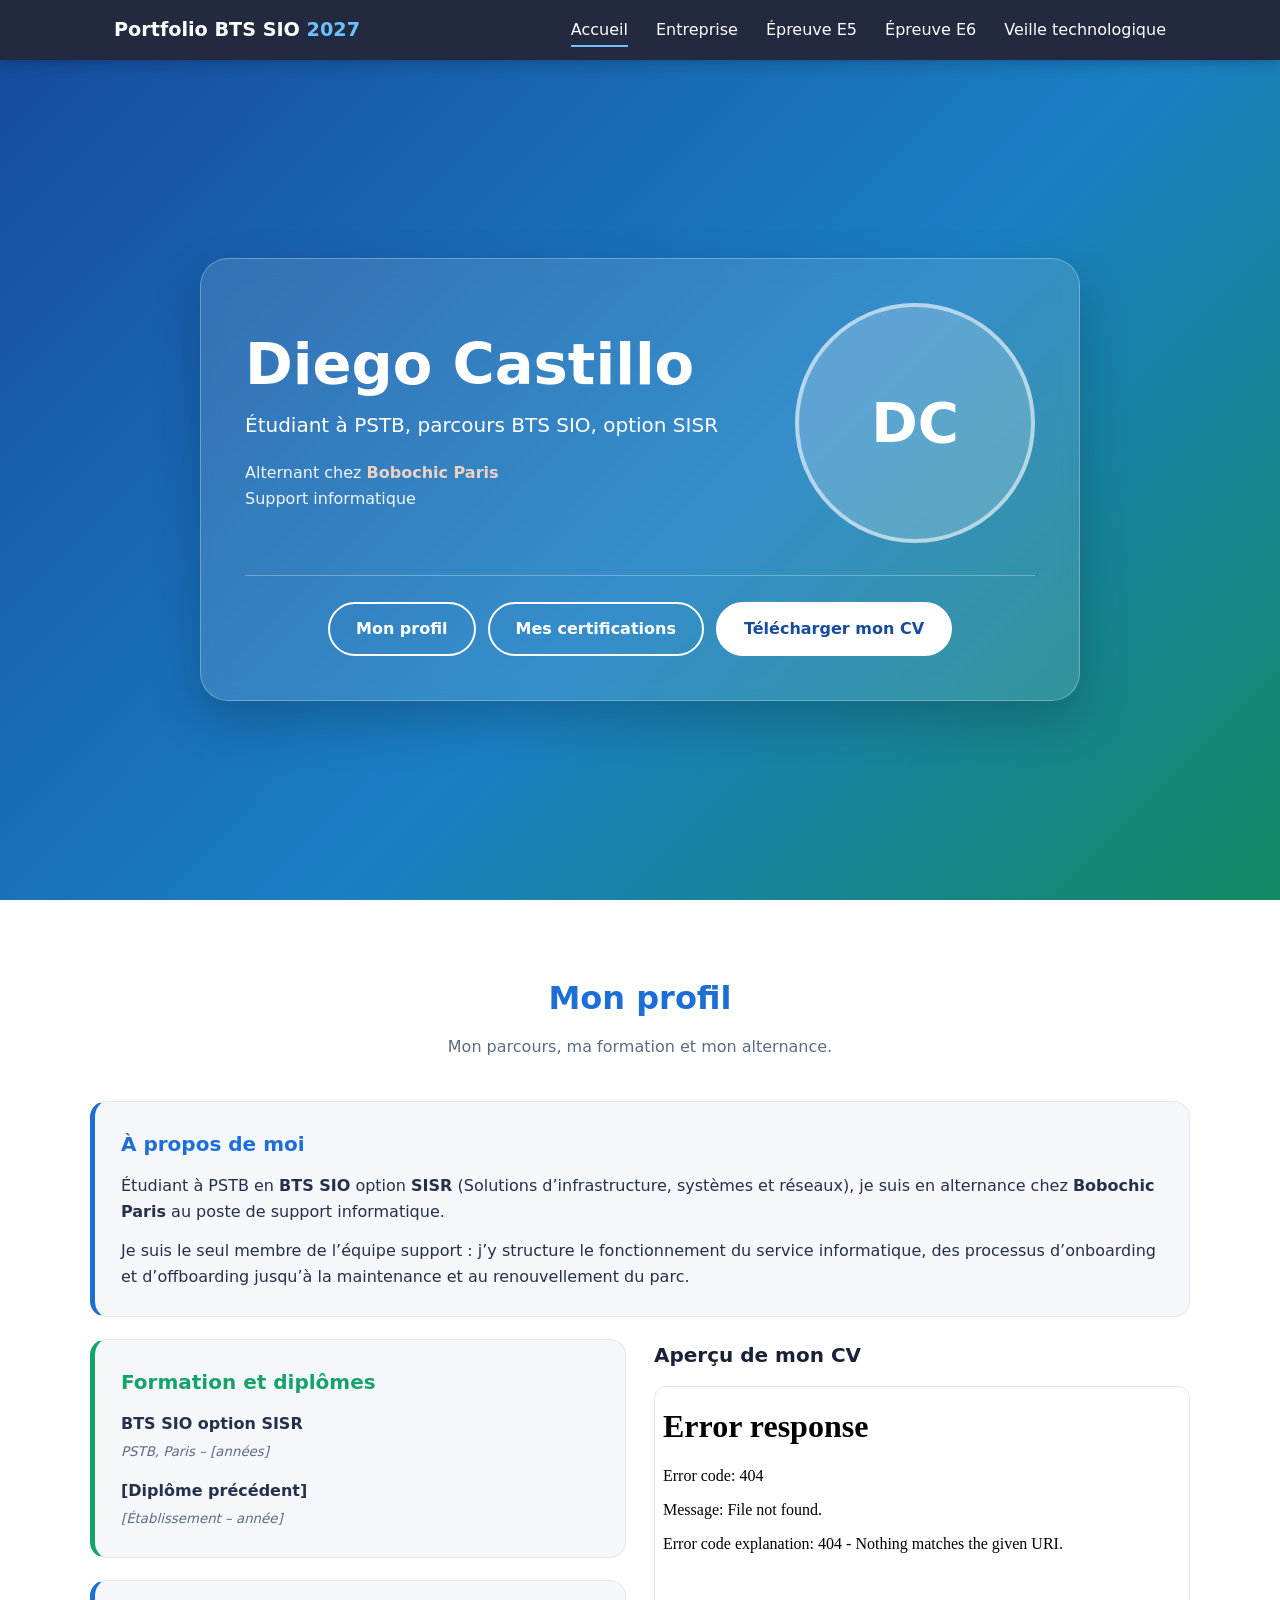
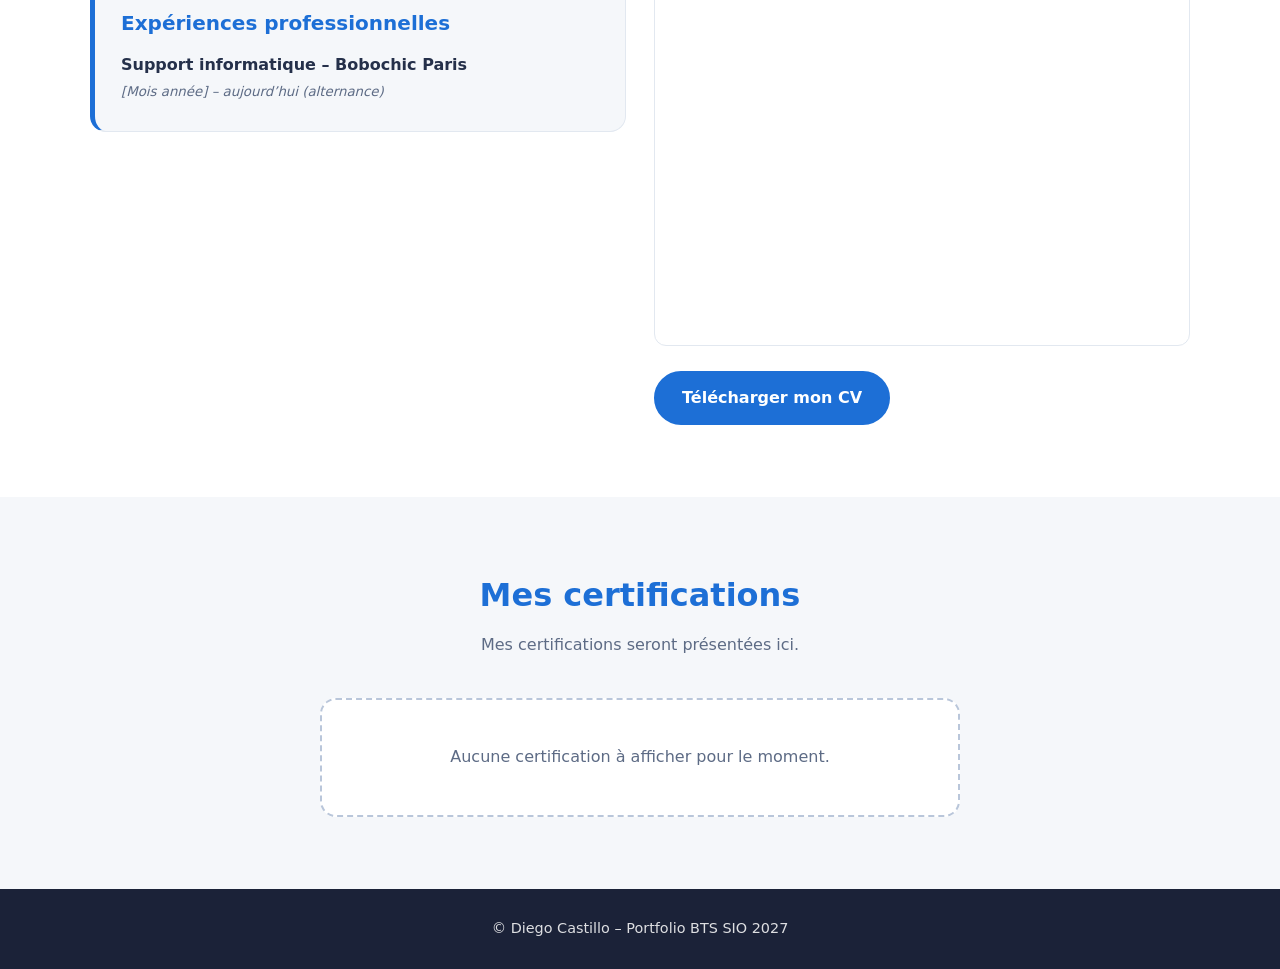
==== index.html @ ca201dca "Add files via upload" ====
<!DOCTYPE html>
<html lang="fr">
<head>
<meta charset="UTF-8">
<meta name="viewport" content="width=device-width, initial-scale=1">
<title>Diego Castillo – Portfolio BTS SIO 2027</title>
<link rel="stylesheet" href="style.css">
</head>
<body id="top">
<header class="site-header">
<nav class="nav" aria-label="Navigation principale">
<a class="brand" href="index.html">Portfolio BTS SIO <span>2027</span></a>
<button class="menu-btn" aria-label="Ouvrir le menu" aria-expanded="false"><span></span><span></span><span></span></button>
<ul class="menu">
<li><a href="index.html" aria-current="page">Accueil</a></li>
<li><a href="entreprise.html">Entreprise</a></li>
<li><a href="e5.html">Épreuve E5</a></li>
<li><a href="e6.html">Épreuve E6</a></li>
<li><a href="veille.html">Veille technologique</a></li>
</ul>
</nav>
</header>
<main>
<section class="hero" id="accueil">
  <div class="hero-card">
    <div class="hero-main">
      <div>
        <h1>Diego Castillo</h1>
        <p class="role">Étudiant à PSTB, parcours BTS SIO, option SISR</p>
        <p class="job">Alternant chez <strong>Bobochic Paris</strong><br>Support informatique</p>
      </div>
      <div class="photo"><span>DC</span><img src="images/photo.jpg" alt="Photo de Diego Castillo" onerror="this.remove()"></div>
    </div>
    <div class="hero-actions">
      <a class="btn-line" href="#profil">Mon profil</a>
      <a class="btn-line" href="#certifications">Mes certifications</a>
      <a class="btn-solid" href="documents/cv.pdf" download>Télécharger mon CV</a>
    </div>
  </div>
</section>

<section class="section alt" id="profil">
  <div class="wrap">
    <h2>Mon profil</h2>
    <p class="lead">Mon parcours, ma formation et mon alternance.</p>
    <div class="stack">
      <div class="card">
        <h3>À propos de moi</h3>
        <p>Étudiant à PSTB en <strong>BTS SIO</strong> option <strong>SISR</strong> (Solutions d’infrastructure, systèmes et réseaux), je suis en alternance chez <strong>Bobochic Paris</strong> au poste de support informatique.</p>
        <p>Je suis le seul membre de l’équipe support : j’y structure le fonctionnement du service informatique, des processus d’onboarding et d’offboarding jusqu’à la maintenance et au renouvellement du parc.</p>
      </div>
      <div class="profile-grid">
        <div class="stack">
          <div class="card green">
            <h3>Formation et diplômes</h3>
            <div class="item"><strong>BTS SIO option SISR</strong><small>PSTB, Paris – [années]</small></div>
            <div class="item"><strong>[Diplôme précédent]</strong><small>[Établissement – année]</small></div>
          </div>
          <div class="card">
            <h3>Expériences professionnelles</h3>
            <div class="item"><strong>Support informatique – Bobochic Paris</strong><small>[Mois année] – aujourd’hui (alternance)</small></div>
          </div>
        </div>
        <div>
          <h3 class="block-title">Aperçu de mon CV</h3>
          <iframe class="cv-frame" src="documents/cv.pdf#view=FitH" title="Aperçu de mon CV"></iframe>
          <a class="btn-blue" href="documents/cv.pdf" download>Télécharger mon CV</a>
        </div>
      </div>
    </div>
  </div>
</section>

<section class="section" id="certifications">
  <div class="wrap">
    <h2>Mes certifications</h2>
    <p class="lead">Mes certifications seront présentées ici.</p>
    <div class="empty">Aucune certification à afficher pour le moment.</div>
  </div>
</section>
</main>
<footer class="site-footer"><p>&copy; Diego Castillo – Portfolio BTS SIO 2027</p></footer>
<a class="totop" href="#top" aria-label="Retour en haut">↑</a>
<script src="script.js"></script>
</body>
</html>
---- style.css ----
:root{--primary:#1d6fd6;--primary-d:#164c9e;--secondary:#14a46a;--accent:#f0793a;--dark:#1b2238;--light:#f5f7fa;--text:#25304a;--muted:#5d6b85;--line:#e2e8f0;--radius:16px;--shadow:0 6px 24px rgba(27,34,56,.08)}
*,*::before,*::after{box-sizing:border-box}
html{scroll-behavior:smooth;scroll-padding-top:76px}
body{margin:0;font-family:"Segoe UI",system-ui,-apple-system,Roboto,Arial,sans-serif;color:var(--text);background:var(--light);line-height:1.65}
a{color:var(--primary)}
:focus-visible{outline:3px solid var(--accent);outline-offset:3px}
@media(prefers-reduced-motion:reduce){html{scroll-behavior:auto}}

/* En-tête */
.site-header{position:sticky;top:0;z-index:50;background:rgba(27,34,56,.96);backdrop-filter:blur(8px);box-shadow:0 2px 14px rgba(0,0,0,.25)}
.nav{max-width:1100px;margin:0 auto;padding:14px 24px;display:flex;align-items:center;justify-content:space-between;gap:16px}
.brand{color:#fff;font-weight:700;font-size:1.2rem;text-decoration:none}
.brand span{color:#6cc1ff}
.menu{display:flex;gap:28px;list-style:none;margin:0;padding:0}
.menu a{color:#fff;text-decoration:none;font-weight:500;padding:6px 0;border-bottom:2px solid transparent}
.menu a:hover,.menu a[aria-current="page"]{border-color:#6cc1ff}
.menu-btn{display:none;background:none;border:0;padding:8px;cursor:pointer}
.menu-btn span{display:block;width:26px;height:3px;background:#fff;margin:5px 0;border-radius:2px}

/* Accueil */
.hero{min-height:calc(100vh - 60px);display:grid;place-items:center;padding:48px 24px;background:linear-gradient(135deg,#164c9e,#1a7fc4 55%,#138a63);color:#fff}
.hero-card{width:100%;max-width:880px;background:rgba(255,255,255,.12);border:1px solid rgba(255,255,255,.28);border-radius:28px;padding:44px;backdrop-filter:blur(10px);box-shadow:0 20px 50px rgba(0,0,0,.2)}
.hero-main{display:grid;grid-template-columns:1fr auto;gap:36px;align-items:center}
.hero h1{margin:0 0 12px;font-size:clamp(2.2rem,5vw,3.6rem);line-height:1.1}
.hero .role{font-size:1.25rem;margin:0 0 18px}
.hero .job{margin:0;opacity:.92}
.hero .job strong{color:#ffd9c2}
.photo{position:relative;width:240px;height:240px;border-radius:50%;border:4px solid rgba(255,255,255,.55);background:rgba(255,255,255,.2);display:grid;place-items:center;font-size:3.5rem;font-weight:700;overflow:hidden}
.photo img{position:absolute;inset:0;width:100%;height:100%;object-fit:cover}
.hero-actions{display:flex;flex-wrap:wrap;gap:12px;justify-content:center;margin-top:32px;padding-top:26px;border-top:1px solid rgba(255,255,255,.3)}

/* Boutons */
.btn-line,.btn-solid,.btn-blue{display:inline-block;padding:12px 26px;border-radius:999px;font-weight:600;text-decoration:none;border:2px solid #fff;transition:background .2s,color .2s}
.btn-line{color:#fff}
.btn-line:hover{background:#fff;color:var(--primary-d)}
.btn-solid{background:#fff;color:var(--primary-d)}
.btn-solid:hover{background:transparent;color:#fff}
.btn-blue{background:var(--primary);border-color:var(--primary);color:#fff}
.btn-blue:hover{background:var(--primary-d);border-color:var(--primary-d)}

/* Sections */
.section{padding:72px 24px}
.section.alt{background:#fff}
.wrap{max-width:1100px;margin:0 auto}
.section h2{text-align:center;margin:0 0 10px;font-size:2rem;color:var(--primary)}
.lead{text-align:center;color:var(--muted);margin:0 auto 40px;max-width:60ch}
.page-head{background:linear-gradient(135deg,#164c9e,#1a7fc4 55%,#138a63);color:#fff;text-align:center;padding:56px 24px}
.page-head h1{margin:0 0 8px;font-size:clamp(1.8rem,4vw,2.6rem)}
.page-head p{margin:0;opacity:.92}
.stack{display:grid;gap:22px}
.profile-grid{display:grid;grid-template-columns:1fr 1fr;gap:28px;align-items:start}
.block-title{margin:0 0 14px;font-size:1.25rem;color:var(--dark)}

/* Cartes */
.card{background:#fff;border-radius:var(--radius);padding:26px;box-shadow:var(--shadow);border-left:5px solid var(--primary)}
.section.alt .card{background:var(--light);box-shadow:none;border-top:1px solid var(--line);border-right:1px solid var(--line);border-bottom:1px solid var(--line)}
.card.green{border-left-color:var(--secondary)}
.card h3{margin:0 0 12px;color:var(--primary);font-size:1.25rem}
.card.green h3{color:var(--secondary)}
.card p{margin:0 0 12px}
.card p:last-child{margin-bottom:0}
.item{margin:0 0 14px}
.item:last-child{margin:0}
.item strong{display:block}
.item small{color:var(--muted);font-style:italic}
.cv-frame{width:100%;height:560px;border:1px solid var(--line);border-radius:12px;background:#fff;margin-bottom:16px}
.empty{max-width:640px;margin:0 auto;text-align:center;padding:44px 24px;border:2px dashed #b9c6da;border-radius:var(--radius);color:var(--muted);background:#fff}
.fiche{display:grid;grid-template-columns:max-content 1fr;gap:12px 28px;margin:0}
.fiche dt{font-weight:600;color:var(--primary)}
.fiche dd{margin:0}
.cards{display:grid;grid-template-columns:repeat(auto-fit,minmax(280px,1fr));gap:24px}
.proj{display:flex;flex-direction:column;border-left:0;border-top:5px solid var(--primary)}
.proj p{flex:1}
.proj .btn-blue{align-self:flex-start}
.tags{list-style:none;display:flex;flex-wrap:wrap;gap:8px;padding:0;margin:0 0 18px}
.tags li{font-size:.78rem;font-weight:600;padding:3px 12px;border-radius:999px;background:#e3efff;color:var(--primary-d)}
.tags .t-green{background:#dcf5e9;color:#0b6b43}
.tags .t-orange{background:#ffe9dc;color:#a8480f}
.actions{text-align:center;margin-bottom:36px}

/* Pied de page */
.site-footer{background:var(--dark);color:#fff;text-align:center;padding:28px 24px}
.site-footer p{margin:0;opacity:.85;font-size:.9rem}
.totop{position:fixed;right:24px;bottom:24px;width:46px;height:46px;border-radius:50%;background:var(--primary);color:#fff;display:grid;place-items:center;text-decoration:none;font-size:1.3rem;box-shadow:0 6px 18px rgba(0,0,0,.25);opacity:0;pointer-events:none;transition:opacity .25s}
.totop.show{opacity:1;pointer-events:auto}

@media(max-width:760px){
  .menu-btn{display:block}
  .nav{flex-wrap:wrap}
  .menu{display:none;flex-direction:column;gap:0;width:100%}
  .menu.open{display:flex}
  .menu a{display:block;padding:12px 0}
  .hero-card{padding:28px}
  .hero-main{grid-template-columns:1fr;justify-items:center;text-align:center}
  .photo{width:180px;height:180px;order:-1}
  .profile-grid{grid-template-columns:1fr}
  .fiche{grid-template-columns:1fr;gap:2px}
  .fiche dd{margin-bottom:12px}
  .section{padding:52px 20px}
}
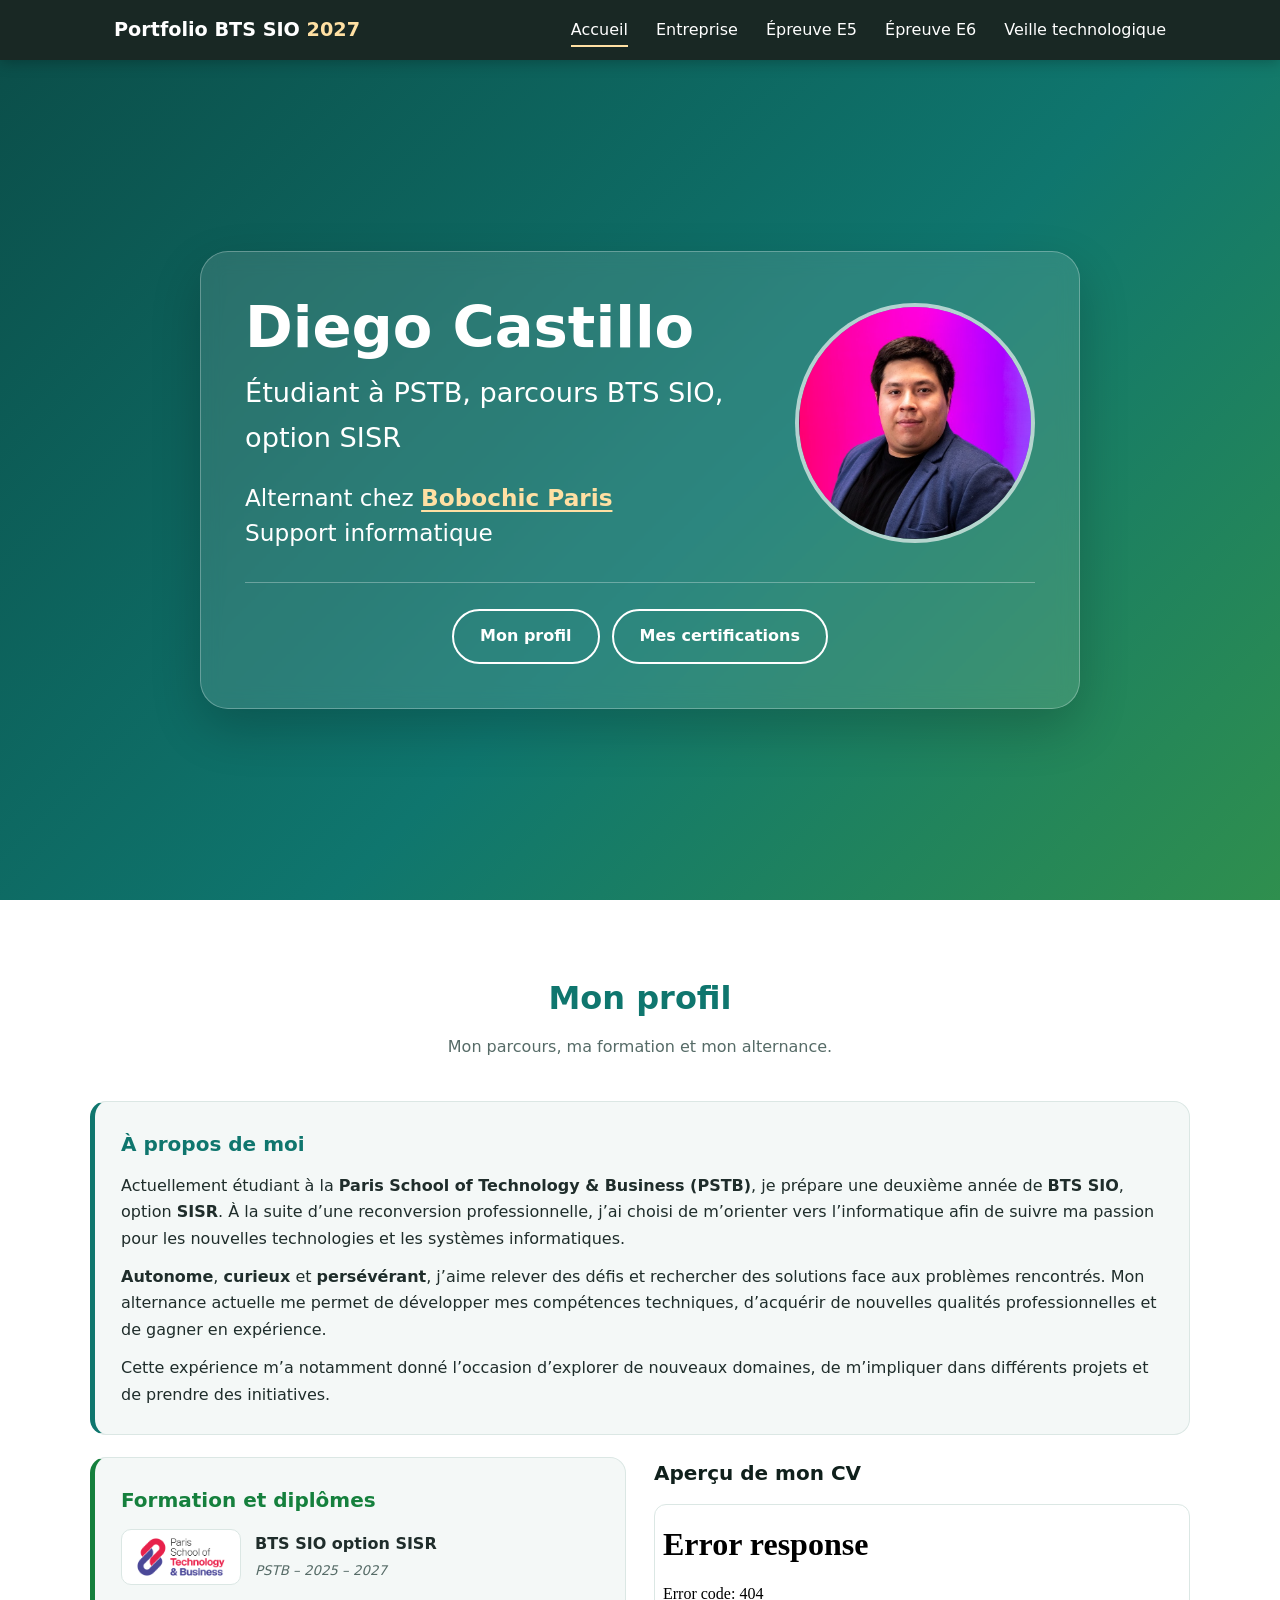
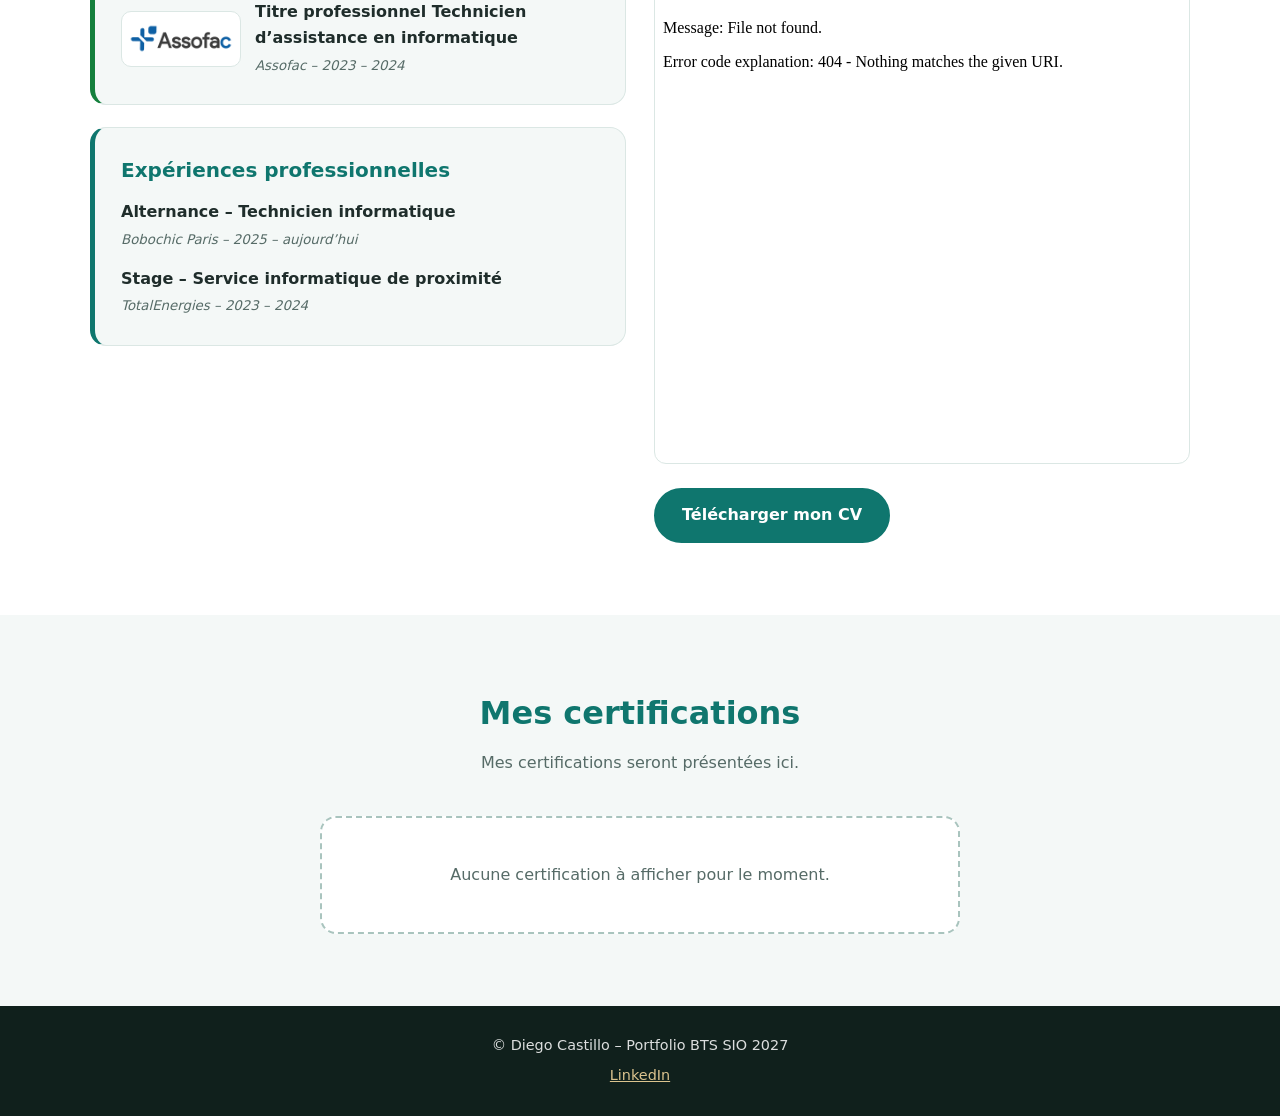
==== commit c927f0f3: "Add files via upload" ====
--- a/index.html
+++ b/index.html
@@ -27,14 +27,13 @@
       <div>
         <h1>Diego Castillo</h1>
         <p class="role">Étudiant à PSTB, parcours BTS SIO, option SISR</p>
-        <p class="job">Alternant chez <strong>Bobochic Paris</strong><br>Support informatique</p>
+        <p class="job">Alternant chez <a href="https://bobochicparis.com/fr/" target="_blank" rel="noopener">Bobochic Paris</a><br>Support informatique</p>
       </div>
       <div class="photo"><span>DC</span><img src="images/photo.jpg" alt="Photo de Diego Castillo" onerror="this.remove()"></div>
     </div>
     <div class="hero-actions">
       <a class="btn-line" href="#profil">Mon profil</a>
       <a class="btn-line" href="#certifications">Mes certifications</a>
-      <a class="btn-solid" href="documents/cv.pdf" download>Télécharger mon CV</a>
     </div>
   </div>
 </section>
@@ -46,19 +45,21 @@
     <div class="stack">
       <div class="card">
         <h3>À propos de moi</h3>
-        <p>Étudiant à PSTB en <strong>BTS SIO</strong> option <strong>SISR</strong> (Solutions d’infrastructure, systèmes et réseaux), je suis en alternance chez <strong>Bobochic Paris</strong> au poste de support informatique.</p>
-        <p>Je suis le seul membre de l’équipe support : j’y structure le fonctionnement du service informatique, des processus d’onboarding et d’offboarding jusqu’à la maintenance et au renouvellement du parc.</p>
+        <p>Actuellement étudiant à la <strong>Paris School of Technology &amp; Business (PSTB)</strong>, je prépare une deuxième année de <strong>BTS SIO</strong>, option <strong>SISR</strong>. À la suite d’une reconversion professionnelle, j’ai choisi de m’orienter vers l’informatique afin de suivre ma passion pour les nouvelles technologies et les systèmes informatiques.</p>
+        <p><strong>Autonome</strong>, <strong>curieux</strong> et <strong>persévérant</strong>, j’aime relever des défis et rechercher des solutions face aux problèmes rencontrés. Mon alternance actuelle me permet de développer mes compétences techniques, d’acquérir de nouvelles qualités professionnelles et de gagner en expérience.</p>
+        <p>Cette expérience m’a notamment donné l’occasion d’explorer de nouveaux domaines, de m’impliquer dans différents projets et de prendre des initiatives.</p>
       </div>
       <div class="profile-grid">
         <div class="stack">
           <div class="card green">
             <h3>Formation et diplômes</h3>
-            <div class="item"><strong>BTS SIO option SISR</strong><small>PSTB, Paris – [années]</small></div>
-            <div class="item"><strong>[Diplôme précédent]</strong><small>[Établissement – année]</small></div>
+            <div class="item logo"><img src="images/logo-pstb.png" alt="Logo PSTB" onerror="this.remove()"><div><strong>BTS SIO option SISR</strong><small>PSTB – 2025 – 2027</small></div></div>
+            <div class="item logo"><img src="images/logo-assofac.png" alt="Logo Assofac" onerror="this.remove()"><div><strong>Titre professionnel Technicien d’assistance en informatique</strong><small>Assofac – 2023 – 2024</small></div></div>
           </div>
           <div class="card">
             <h3>Expériences professionnelles</h3>
-            <div class="item"><strong>Support informatique – Bobochic Paris</strong><small>[Mois année] – aujourd’hui (alternance)</small></div>
+            <div class="item"><strong>Alternance – Technicien informatique</strong><small>Bobochic Paris – 2025 – aujourd’hui</small></div>
+            <div class="item"><strong>Stage – Service informatique de proximité</strong><small>TotalEnergies – 2023 – 2024</small></div>
           </div>
         </div>
         <div>
@@ -79,7 +80,7 @@
   </div>
 </section>
 </main>
-<footer class="site-footer"><p>&copy; Diego Castillo – Portfolio BTS SIO 2027</p></footer>
+<footer class="site-footer"><p>&copy; Diego Castillo – Portfolio BTS SIO 2027</p><p><a href="https://www.linkedin.com/in/diego-alberto-castillo-dc1997/" target="_blank" rel="noopener">LinkedIn</a></p></footer>
 <a class="totop" href="#top" aria-label="Retour en haut">↑</a>
 <script src="script.js"></script>
 </body>
--- a/style.css
+++ b/style.css
@@ -1,30 +1,30 @@
-:root{--primary:#1d6fd6;--primary-d:#164c9e;--secondary:#14a46a;--accent:#f0793a;--dark:#1b2238;--light:#f5f7fa;--text:#25304a;--muted:#5d6b85;--line:#e2e8f0;--radius:16px;--shadow:0 6px 24px rgba(27,34,56,.08)}
+:root{--primary:#0F766E;--primary-d:#0B4F4A;--secondary:#15803D;--accent:#FFE0A3;--focus:#d97706;--dark:#10201C;--light:#f4f8f7;--text:#1f2d2b;--muted:#566b67;--line:#dbe7e4;--radius:16px;--shadow:0 6px 24px rgba(16,32,28,.08)}
 *,*::before,*::after{box-sizing:border-box}
 html{scroll-behavior:smooth;scroll-padding-top:76px}
 body{margin:0;font-family:"Segoe UI",system-ui,-apple-system,Roboto,Arial,sans-serif;color:var(--text);background:var(--light);line-height:1.65}
 a{color:var(--primary)}
-:focus-visible{outline:3px solid var(--accent);outline-offset:3px}
+:focus-visible{outline:3px solid var(--focus);outline-offset:3px}
 @media(prefers-reduced-motion:reduce){html{scroll-behavior:auto}}
 
 /* En-tête */
-.site-header{position:sticky;top:0;z-index:50;background:rgba(27,34,56,.96);backdrop-filter:blur(8px);box-shadow:0 2px 14px rgba(0,0,0,.25)}
+.site-header{position:sticky;top:0;z-index:50;background:rgba(16,32,28,.96);backdrop-filter:blur(8px);box-shadow:0 2px 14px rgba(0,0,0,.25)}
 .nav{max-width:1100px;margin:0 auto;padding:14px 24px;display:flex;align-items:center;justify-content:space-between;gap:16px}
 .brand{color:#fff;font-weight:700;font-size:1.2rem;text-decoration:none}
-.brand span{color:#6cc1ff}
+.brand span{color:#FFE0A3}
 .menu{display:flex;gap:28px;list-style:none;margin:0;padding:0}
 .menu a{color:#fff;text-decoration:none;font-weight:500;padding:6px 0;border-bottom:2px solid transparent}
-.menu a:hover,.menu a[aria-current="page"]{border-color:#6cc1ff}
+.menu a:hover,.menu a[aria-current="page"]{border-color:#FFE0A3}
 .menu-btn{display:none;background:none;border:0;padding:8px;cursor:pointer}
 .menu-btn span{display:block;width:26px;height:3px;background:#fff;margin:5px 0;border-radius:2px}
 
 /* Accueil */
-.hero{min-height:calc(100vh - 60px);display:grid;place-items:center;padding:48px 24px;background:linear-gradient(135deg,#164c9e,#1a7fc4 55%,#138a63);color:#fff}
+.hero{min-height:calc(100vh - 60px);display:grid;place-items:center;padding:48px 24px;background:linear-gradient(135deg,#0B4F4A,#0F766E 55%,#2F8F4E);color:#fff}
 .hero-card{width:100%;max-width:880px;background:rgba(255,255,255,.12);border:1px solid rgba(255,255,255,.28);border-radius:28px;padding:44px;backdrop-filter:blur(10px);box-shadow:0 20px 50px rgba(0,0,0,.2)}
 .hero-main{display:grid;grid-template-columns:1fr auto;gap:36px;align-items:center}
 .hero h1{margin:0 0 12px;font-size:clamp(2.2rem,5vw,3.6rem);line-height:1.1}
-.hero .role{font-size:1.25rem;margin:0 0 18px}
-.hero .job{margin:0;opacity:.92}
-.hero .job strong{color:#ffd9c2}
+.hero .role{font-size:clamp(1.3rem,3vw,1.7rem);margin:0 0 20px}
+.hero .job{margin:0;font-size:clamp(1.15rem,2.6vw,1.45rem);line-height:1.5}
+.hero .job strong{color:var(--accent)}
 .photo{position:relative;width:240px;height:240px;border-radius:50%;border:4px solid rgba(255,255,255,.55);background:rgba(255,255,255,.2);display:grid;place-items:center;font-size:3.5rem;font-weight:700;overflow:hidden}
 .photo img{position:absolute;inset:0;width:100%;height:100%;object-fit:cover}
 .hero-actions{display:flex;flex-wrap:wrap;gap:12px;justify-content:center;margin-top:32px;padding-top:26px;border-top:1px solid rgba(255,255,255,.3)}
@@ -44,7 +44,7 @@
 .wrap{max-width:1100px;margin:0 auto}
 .section h2{text-align:center;margin:0 0 10px;font-size:2rem;color:var(--primary)}
 .lead{text-align:center;color:var(--muted);margin:0 auto 40px;max-width:60ch}
-.page-head{background:linear-gradient(135deg,#164c9e,#1a7fc4 55%,#138a63);color:#fff;text-align:center;padding:56px 24px}
+.page-head{background:linear-gradient(135deg,#0B4F4A,#0F766E 55%,#2F8F4E);color:#fff;text-align:center;padding:56px 24px}
 .page-head h1{margin:0 0 8px;font-size:clamp(1.8rem,4vw,2.6rem)}
 .page-head p{margin:0;opacity:.92}
 .stack{display:grid;gap:22px}
@@ -64,7 +64,7 @@
 .item strong{display:block}
 .item small{color:var(--muted);font-style:italic}
 .cv-frame{width:100%;height:560px;border:1px solid var(--line);border-radius:12px;background:#fff;margin-bottom:16px}
-.empty{max-width:640px;margin:0 auto;text-align:center;padding:44px 24px;border:2px dashed #b9c6da;border-radius:var(--radius);color:var(--muted);background:#fff}
+.empty{max-width:640px;margin:0 auto;text-align:center;padding:44px 24px;border:2px dashed #a9c4be;border-radius:var(--radius);color:var(--muted);background:#fff}
 .fiche{display:grid;grid-template-columns:max-content 1fr;gap:12px 28px;margin:0}
 .fiche dt{font-weight:600;color:var(--primary)}
 .fiche dd{margin:0}
@@ -73,9 +73,9 @@
 .proj p{flex:1}
 .proj .btn-blue{align-self:flex-start}
 .tags{list-style:none;display:flex;flex-wrap:wrap;gap:8px;padding:0;margin:0 0 18px}
-.tags li{font-size:.78rem;font-weight:600;padding:3px 12px;border-radius:999px;background:#e3efff;color:var(--primary-d)}
-.tags .t-green{background:#dcf5e9;color:#0b6b43}
-.tags .t-orange{background:#ffe9dc;color:#a8480f}
+.tags li{font-size:.78rem;font-weight:600;padding:3px 12px;border-radius:999px;background:#d9f0ec;color:var(--primary-d)}
+.tags .t-green{background:#dcf3e3;color:#166534}
+.tags .t-orange{background:#ffeccc;color:#8a4b08}
 .actions{text-align:center;margin-bottom:36px}
 
 /* Pied de page */
@@ -98,3 +98,11 @@
   .fiche dd{margin-bottom:12px}
   .section{padding:52px 20px}
 }
+
+/* Lien entreprise, logos, pied de page */
+.hero .job a{color:var(--accent);font-weight:700;text-decoration:underline;text-underline-offset:4px}
+.hero .job a:hover{text-decoration-thickness:3px}
+.item.logo{display:flex;gap:14px;align-items:center}
+.item.logo img{width:120px;height:56px;object-fit:contain;flex-shrink:0;background:#fff;border:1px solid var(--line);border-radius:10px;padding:6px}
+.site-footer p + p{margin-top:6px}
+.site-footer a{color:var(--accent)}
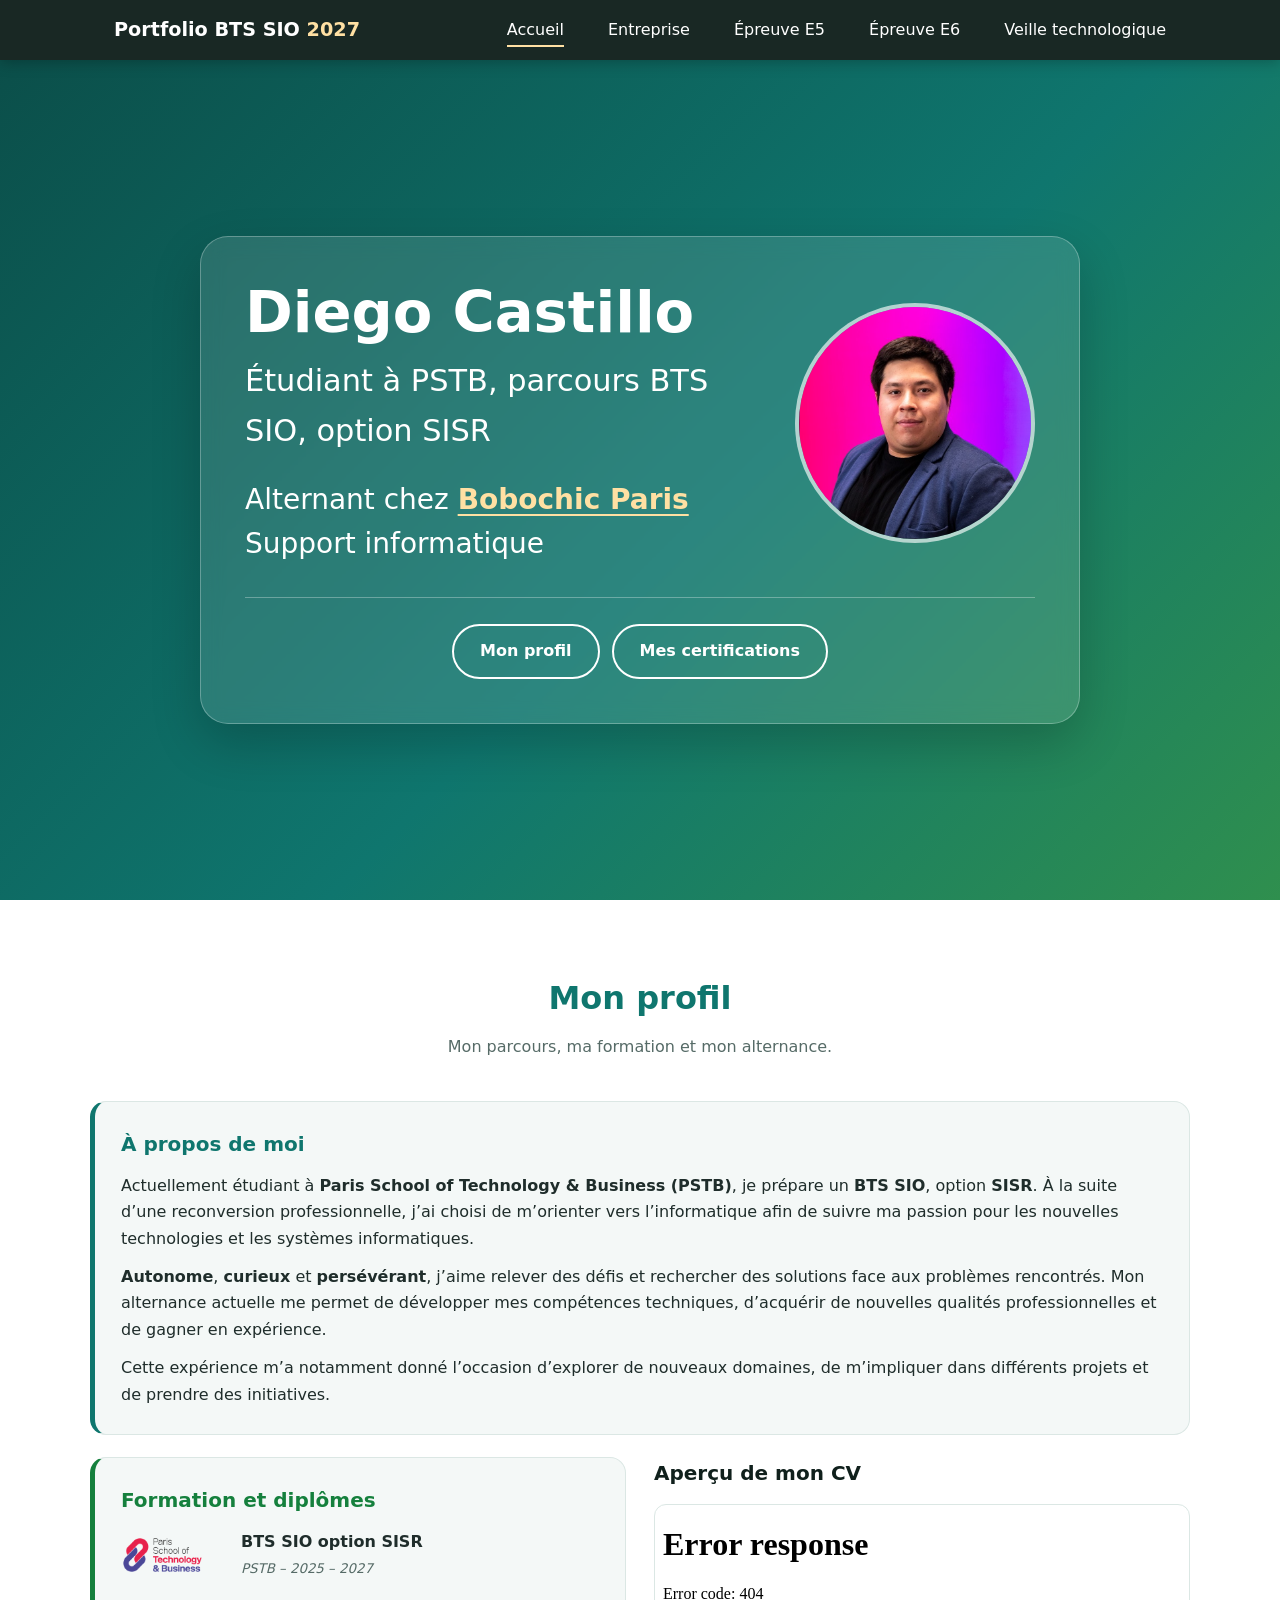
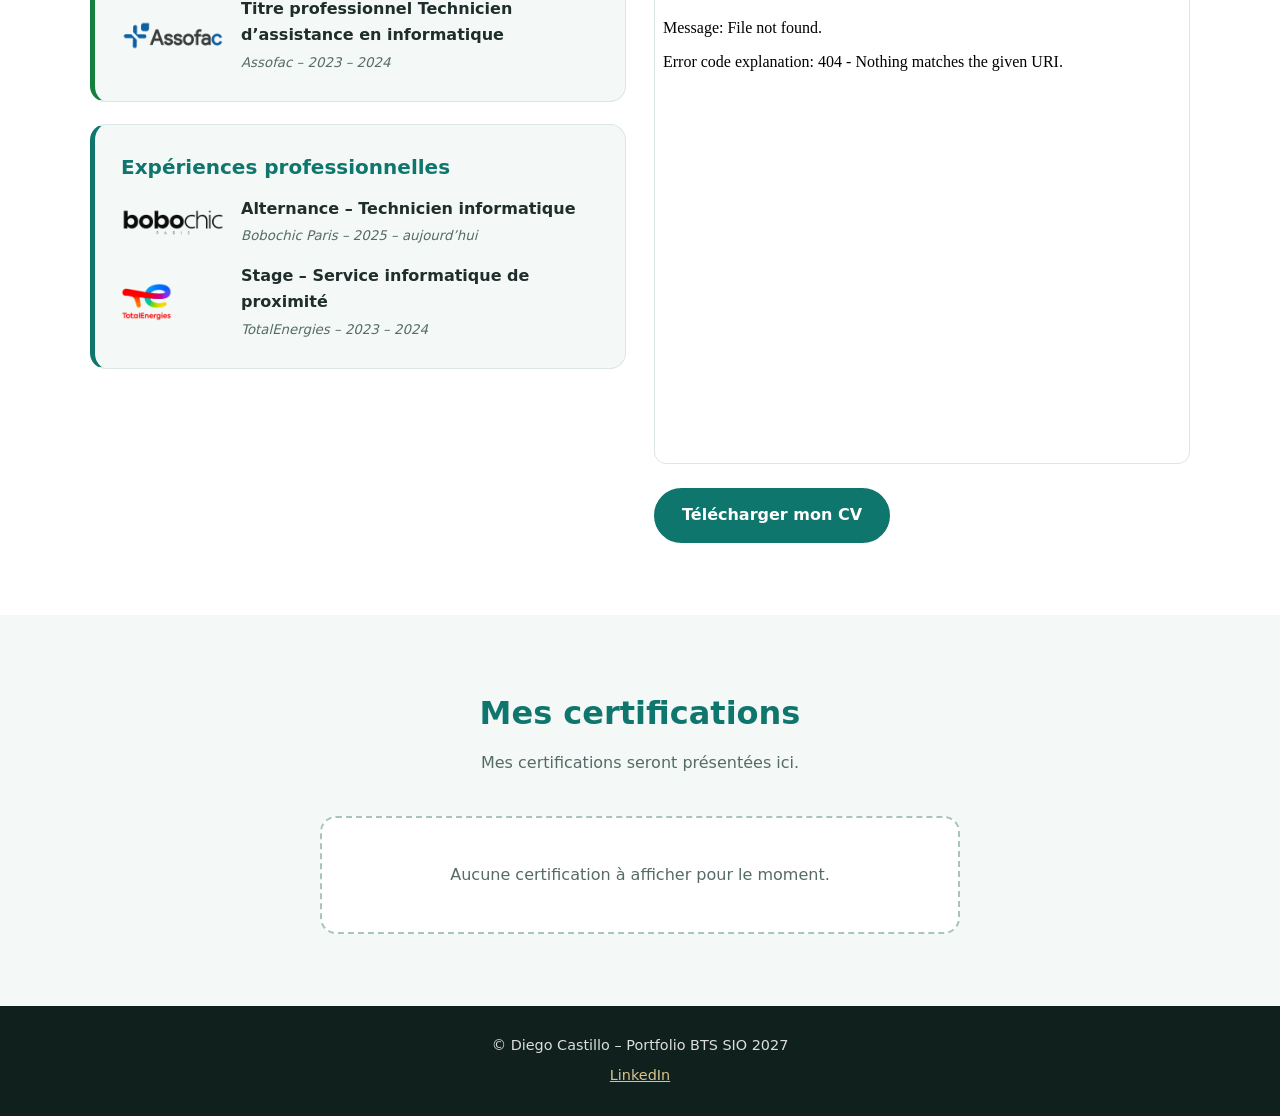
==== commit 9812b150: "Add files via upload" ====
--- a/index.html
+++ b/index.html
@@ -45,7 +45,7 @@
     <div class="stack">
       <div class="card">
         <h3>À propos de moi</h3>
-        <p>Actuellement étudiant à la <strong>Paris School of Technology &amp; Business (PSTB)</strong>, je prépare une deuxième année de <strong>BTS SIO</strong>, option <strong>SISR</strong>. À la suite d’une reconversion professionnelle, j’ai choisi de m’orienter vers l’informatique afin de suivre ma passion pour les nouvelles technologies et les systèmes informatiques.</p>
+        <p>Actuellement étudiant à <strong>Paris School of Technology &amp; Business (PSTB)</strong>, je prépare un <strong>BTS SIO</strong>, option <strong>SISR</strong>. À la suite d’une reconversion professionnelle, j’ai choisi de m’orienter vers l’informatique afin de suivre ma passion pour les nouvelles technologies et les systèmes informatiques.</p>
         <p><strong>Autonome</strong>, <strong>curieux</strong> et <strong>persévérant</strong>, j’aime relever des défis et rechercher des solutions face aux problèmes rencontrés. Mon alternance actuelle me permet de développer mes compétences techniques, d’acquérir de nouvelles qualités professionnelles et de gagner en expérience.</p>
         <p>Cette expérience m’a notamment donné l’occasion d’explorer de nouveaux domaines, de m’impliquer dans différents projets et de prendre des initiatives.</p>
       </div>
@@ -58,8 +58,8 @@
           </div>
           <div class="card">
             <h3>Expériences professionnelles</h3>
-            <div class="item"><strong>Alternance – Technicien informatique</strong><small>Bobochic Paris – 2025 – aujourd’hui</small></div>
-            <div class="item"><strong>Stage – Service informatique de proximité</strong><small>TotalEnergies – 2023 – 2024</small></div>
+            <div class="item logo"><img src="images/logo-bobochic.png" alt="Logo Bobochic Paris" onerror="this.remove()"><div><strong>Alternance – Technicien informatique</strong><small>Bobochic Paris – 2025 – aujourd’hui</small></div></div>
+            <div class="item logo"><img src="images/logo-totalenergies.png" alt="Logo TotalEnergies" onerror="this.remove()"><div><strong>Stage – Service informatique de proximité</strong><small>TotalEnergies – 2023 – 2024</small></div></div>
           </div>
         </div>
         <div>
--- a/style.css
+++ b/style.css
@@ -11,7 +11,7 @@
 .nav{max-width:1100px;margin:0 auto;padding:14px 24px;display:flex;align-items:center;justify-content:space-between;gap:16px}
 .brand{color:#fff;font-weight:700;font-size:1.2rem;text-decoration:none}
 .brand span{color:#FFE0A3}
-.menu{display:flex;gap:28px;list-style:none;margin:0;padding:0}
+.menu{display:flex;gap:44px;list-style:none;margin:0;padding:0}
 .menu a{color:#fff;text-decoration:none;font-weight:500;padding:6px 0;border-bottom:2px solid transparent}
 .menu a:hover,.menu a[aria-current="page"]{border-color:#FFE0A3}
 .menu-btn{display:none;background:none;border:0;padding:8px;cursor:pointer}
@@ -22,8 +22,8 @@
 .hero-card{width:100%;max-width:880px;background:rgba(255,255,255,.12);border:1px solid rgba(255,255,255,.28);border-radius:28px;padding:44px;backdrop-filter:blur(10px);box-shadow:0 20px 50px rgba(0,0,0,.2)}
 .hero-main{display:grid;grid-template-columns:1fr auto;gap:36px;align-items:center}
 .hero h1{margin:0 0 12px;font-size:clamp(2.2rem,5vw,3.6rem);line-height:1.1}
-.hero .role{font-size:clamp(1.3rem,3vw,1.7rem);margin:0 0 20px}
-.hero .job{margin:0;font-size:clamp(1.15rem,2.6vw,1.45rem);line-height:1.5}
+.hero .role{font-size:clamp(1.4rem,3.2vw,1.9rem);margin:0 0 22px}
+.hero .job{margin:0;font-size:clamp(1.3rem,3vw,1.75rem);line-height:1.55}
 .hero .job strong{color:var(--accent)}
 .photo{position:relative;width:240px;height:240px;border-radius:50%;border:4px solid rgba(255,255,255,.55);background:rgba(255,255,255,.2);display:grid;place-items:center;font-size:3.5rem;font-weight:700;overflow:hidden}
 .photo img{position:absolute;inset:0;width:100%;height:100%;object-fit:cover}
@@ -99,10 +99,12 @@
   .section{padding:52px 20px}
 }
 
-/* Lien entreprise, logos, pied de page */
-.hero .job a{color:var(--accent);font-weight:700;text-decoration:underline;text-underline-offset:4px}
-.hero .job a:hover{text-decoration-thickness:3px}
-.item.logo{display:flex;gap:14px;align-items:center}
-.item.logo img{width:120px;height:56px;object-fit:contain;flex-shrink:0;background:#fff;border:1px solid var(--line);border-radius:10px;padding:6px}
 .site-footer p + p{margin-top:6px}
 .site-footer a{color:var(--accent)}
+
+/* Lien entreprise et logos */
+.hero .job a{color:#FFE0A3;font-weight:700;text-decoration:underline;text-decoration-thickness:2px;text-underline-offset:5px}
+.hero .job a:hover{text-decoration-thickness:4px}
+.item.logo{display:flex;gap:16px;align-items:center}
+.item.logo img{width:104px;height:38px;object-fit:contain;object-position:left center;flex-shrink:0}
+@media(min-width:761px) and (max-width:1020px){.menu{gap:26px}}
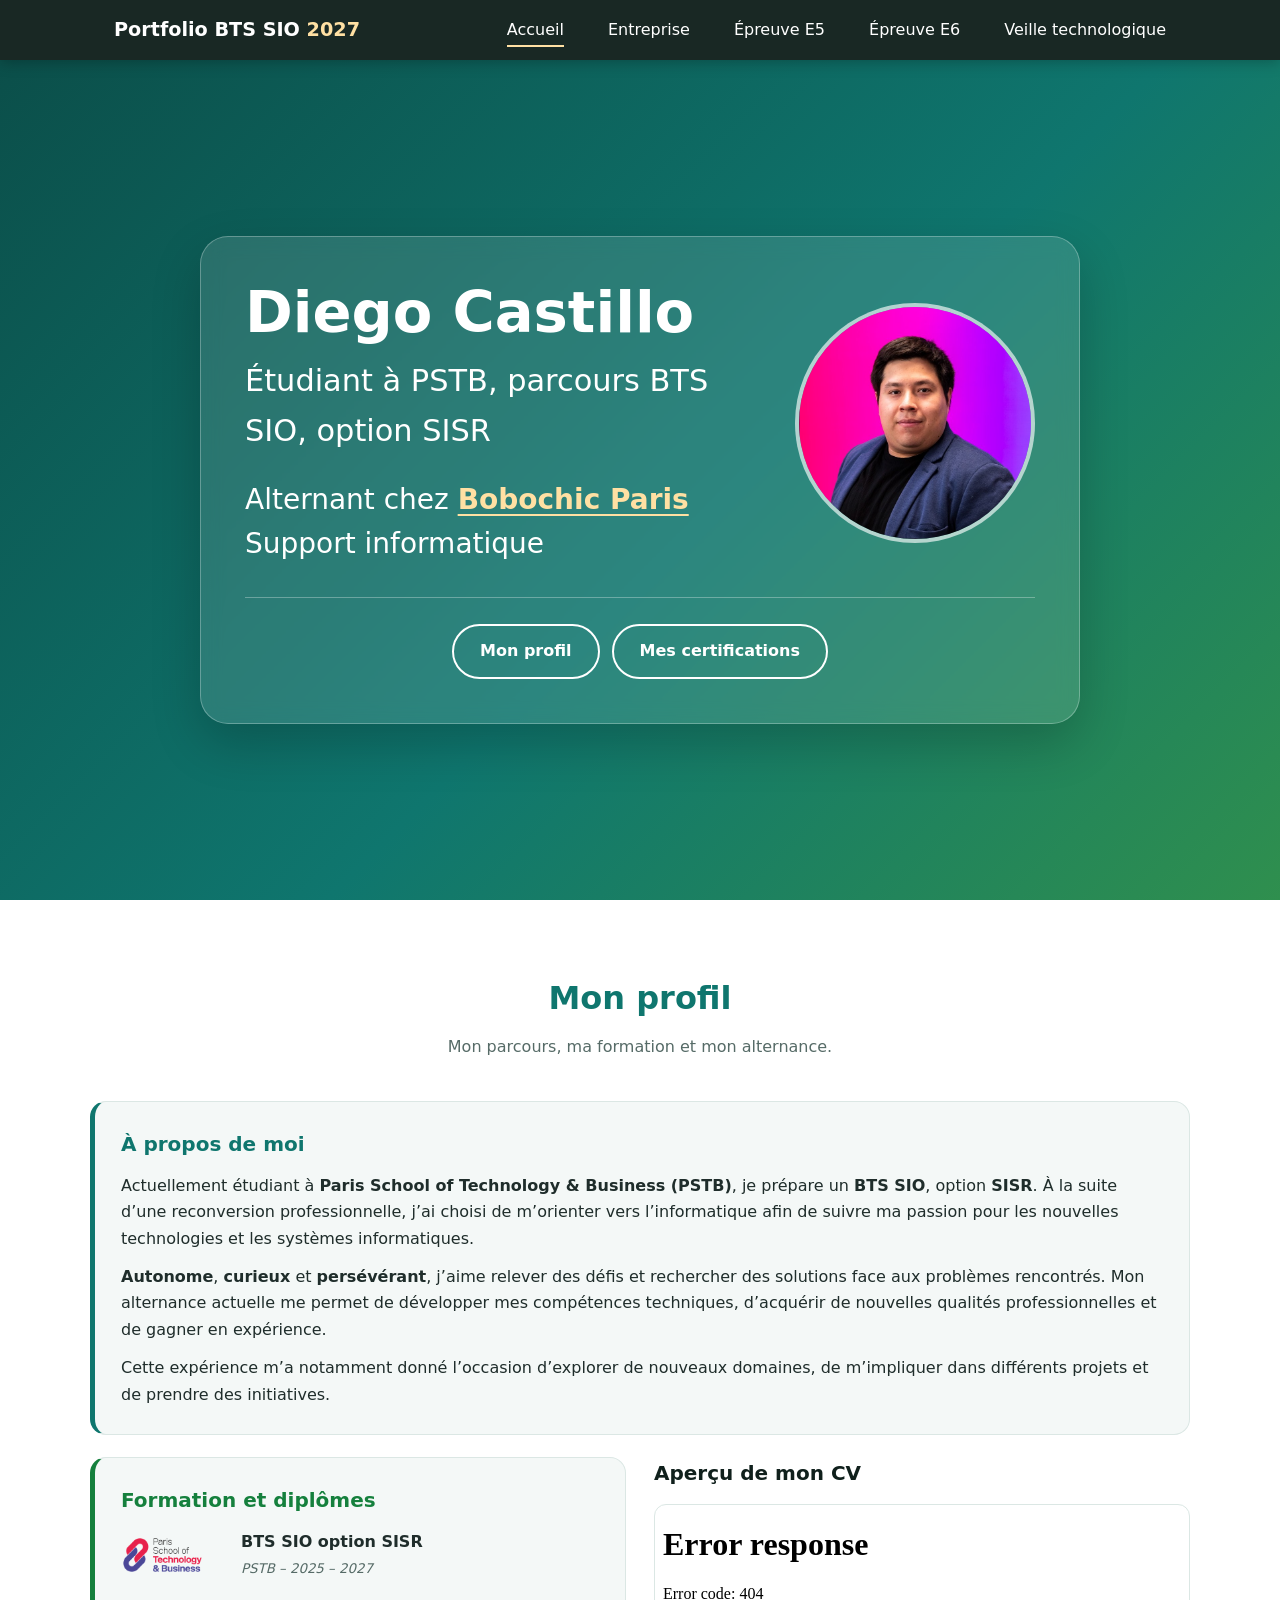
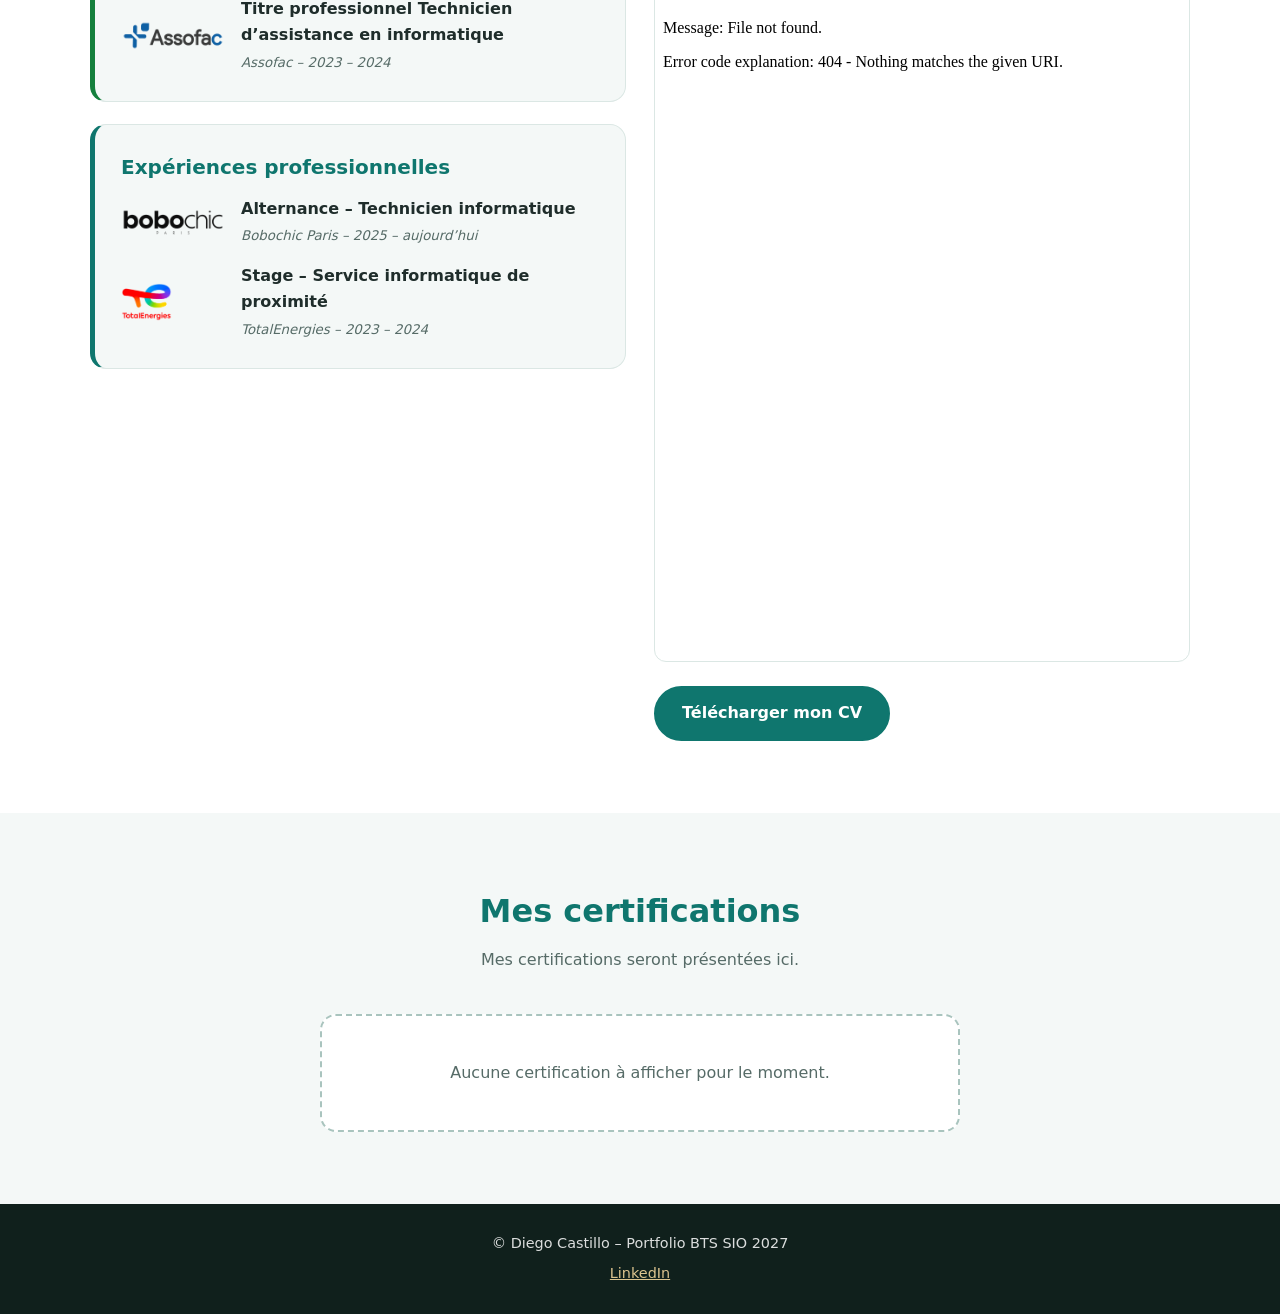
==== commit c56680d6: "Add files via upload" ====
--- a/index.html
+++ b/index.html
@@ -64,8 +64,8 @@
         </div>
         <div>
           <h3 class="block-title">Aperçu de mon CV</h3>
-          <iframe class="cv-frame" src="documents/cv.pdf#view=FitH" title="Aperçu de mon CV"></iframe>
-          <a class="btn-blue" href="documents/cv.pdf" download>Télécharger mon CV</a>
+          <iframe class="cv-frame" src="Documents/cv.pdf#toolbar=0&navpanes=0&scrollbar=0&view=FitH" title="Aperçu de mon CV"></iframe>
+          <a class="btn-blue" href="Documents/cv.pdf" download>Télécharger mon CV</a>
         </div>
       </div>
     </div>
--- a/style.css
+++ b/style.css
@@ -63,7 +63,7 @@
 .item:last-child{margin:0}
 .item strong{display:block}
 .item small{color:var(--muted);font-style:italic}
-.cv-frame{width:100%;height:560px;border:1px solid var(--line);border-radius:12px;background:#fff;margin-bottom:16px}
+.cv-frame{width:100%;aspect-ratio:1/1.414;height:auto;border:1px solid var(--line);border-radius:12px;background:#fff;margin-bottom:16px}
 .empty{max-width:640px;margin:0 auto;text-align:center;padding:44px 24px;border:2px dashed #a9c4be;border-radius:var(--radius);color:var(--muted);background:#fff}
 .fiche{display:grid;grid-template-columns:max-content 1fr;gap:12px 28px;margin:0}
 .fiche dt{font-weight:600;color:var(--primary)}
